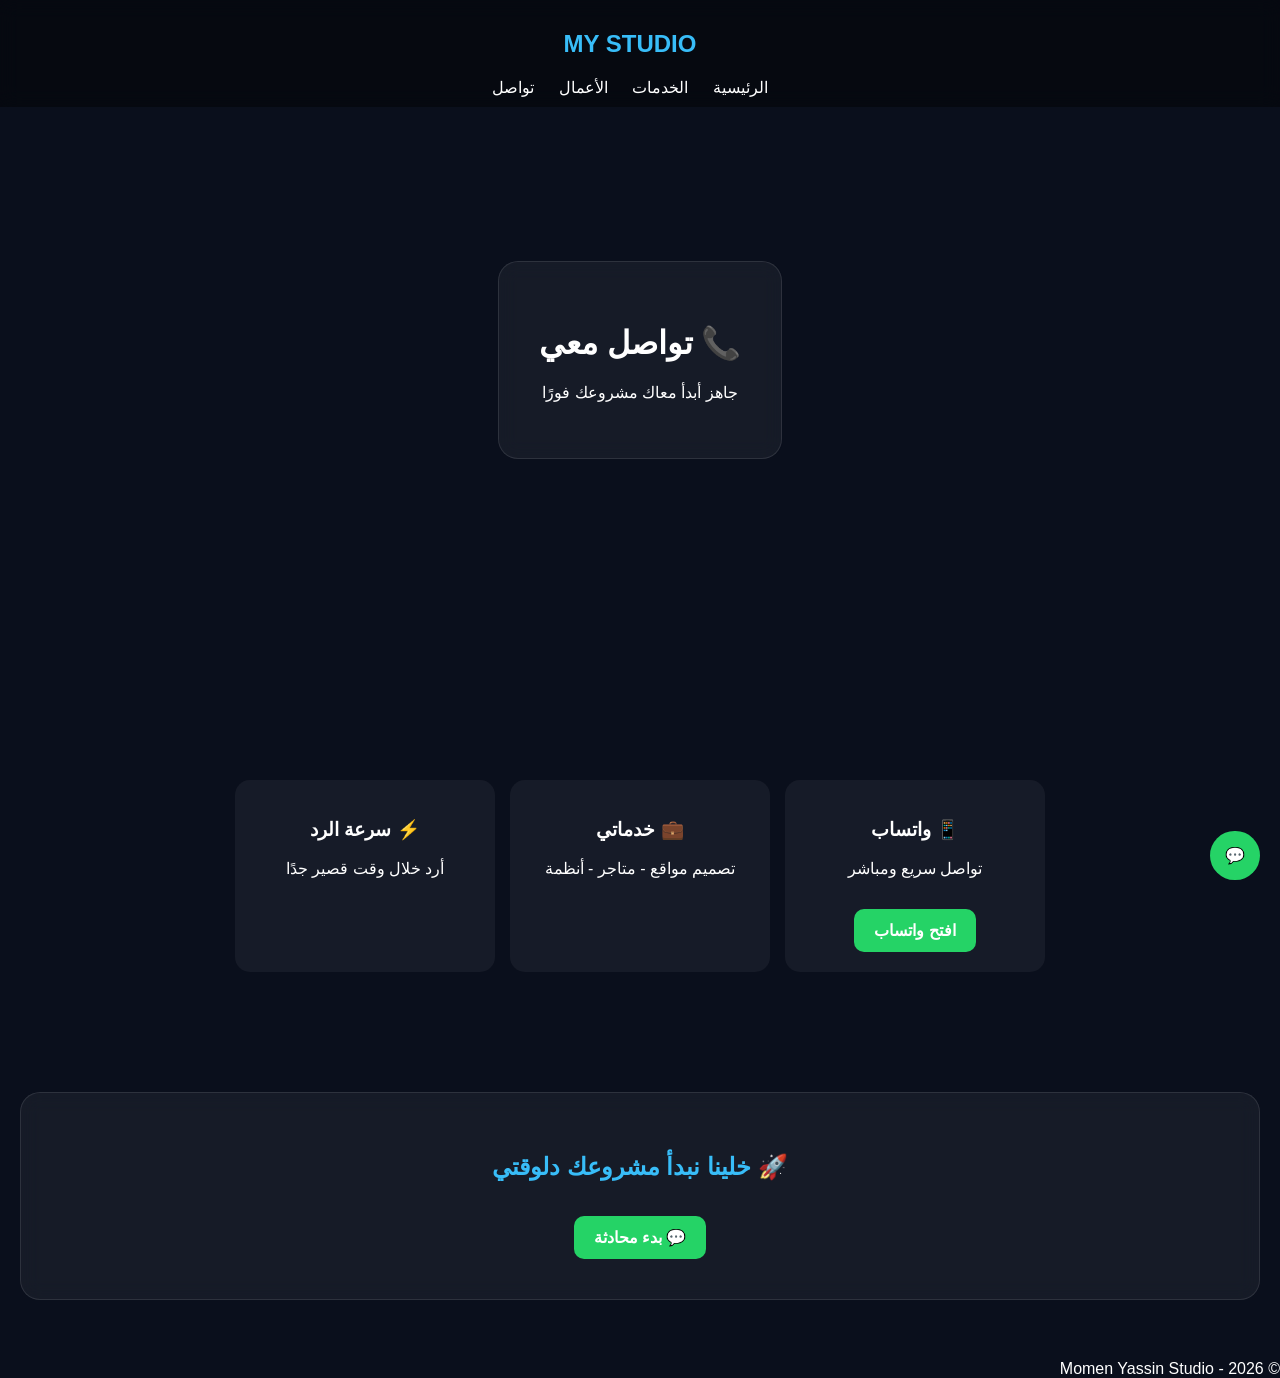
==== contact.html @ 50edfb58 "Create contact.html" ====
<!DOCTYPE html>
<html lang="ar" dir="rtl">
<head>
<meta charset="UTF-8">
<meta name="viewport" content="width=device-width, initial-scale=1.0">

<title>تواصل | Momen Yassin Studio</title>

<link rel="stylesheet" href="style.css">
<link rel="stylesheet" href="animations.css">

<link href="https://fonts.googleapis.com/css2?family=Cairo:wght@400;700;900&display=swap" rel="stylesheet">
</head>

<body>

<div class="container">

<!-- NAV -->
<nav class="nav">
    <h2 class="logo">MY STUDIO</h2>

    <div class="links">
        <a href="index.html">الرئيسية</a>
        <a href="services.html">الخدمات</a>
        <a href="projects.html">الأعمال</a>
        <a href="contact.html">تواصل</a>
    </div>
</nav>

<!-- HERO -->
<header class="hero small">

    <div class="glass">

        <h1 class="title">📞 تواصل معي</h1>
        <p class="subtitle">جاهز أبدأ معاك مشروعك فورًا</p>

    </div>

</header>

<!-- CONTACT BOX -->
<section class="grid">

    <div class="card">
        <h3>📱 واتساب</h3>
        <p>تواصل سريع ومباشر</p>
        <a class="btn whatsapp" href="https://wa.me/201142419845">افتح واتساب</a>
    </div>

    <div class="card">
        <h3>💼 خدماتي</h3>
        <p>تصميم مواقع - متاجر - أنظمة</p>
    </div>

    <div class="card">
        <h3>⚡ سرعة الرد</h3>
        <p>أرد خلال وقت قصير جدًا</p>
    </div>

</section>

<!-- CTA -->
<section>

    <div class="glass">

        <h2>🚀 خلينا نبدأ مشروعك دلوقتي</h2>

        <a class="btn whatsapp" href="https://wa.me/201142419845">
            💬 بدء محادثة
        </a>

    </div>

</section>

<footer>
    © 2026 - Momen Yassin Studio
</footer>

</div>

<!-- Floating WhatsApp -->
<a class="wa-float" href="https://wa.me/201142419845">💬</a>

</body>
</html>
---- style.css ----
body {
    margin: 0;
    font-family: Arial;
    background: #0a0f1c;
    color: white;
    overflow-x: hidden;
}

/* خلفية عالمية */
.bg {
    position: fixed;
    width: 100%;
    height: 100%;
    background: radial-gradient(circle, #1e3a8a, #0a0f1c, #000);
    animation: move 10s infinite alternate;
    z-index: -1;
}

@keyframes move {
    from {transform: scale(1);}
    to {transform: scale(1.2);}
}

/* Navbar */
nav {
    position: fixed;
    top: 0;
    width: 100%;
    background: rgba(0,0,0,0.4);
    backdrop-filter: blur(10px);
    padding: 10px;
    text-align: center;
}

nav a {
    color: white;
    margin: 10px;
    text-decoration: none;
}

/* Hero */
.hero {
    height: 80vh;
    display: flex;
    justify-content: center;
    align-items: center;
    text-align: center;
}

.glass {
    padding: 40px;
    background: rgba(255,255,255,0.05);
    border-radius: 20px;
    backdrop-filter: blur(10px);
    border: 1px solid rgba(255,255,255,0.1);
}

/* Sections */
section {
    padding: 60px 20px;
    text-align: center;
}

h2 {
    color: #38bdf8;
}

/* Cards */
.grid {
    display: flex;
    justify-content: center;
    flex-wrap: wrap;
    gap: 15px;
}

.card {
    width: 220px;
    padding: 20px;
    background: rgba(255,255,255,0.05);
    border-radius: 15px;
    transition: 0.4s;
    text-decoration: none;
    color: white;
}

.card:hover {
    transform: translateY(-10px) scale(1.05);
    background: rgba(56,189,248,0.1);
}

/* Buttons */
.btn {
    display: inline-block;
    padding: 12px 20px;
    margin-top: 15px;
    background: #38bdf8;
    color: black;
    border-radius: 10px;
    text-decoration: none;
    font-weight: bold;
}

.whatsapp {
    background: #25D366;
    color: white;
}

/* Floating WhatsApp */
.wa-float {
    position: fixed;
    bottom: 20px;
    right: 20px;
    background: #25D366;
    padding: 15px;
    border-radius: 50px;
    text-decoration: none;
    color: white;
}
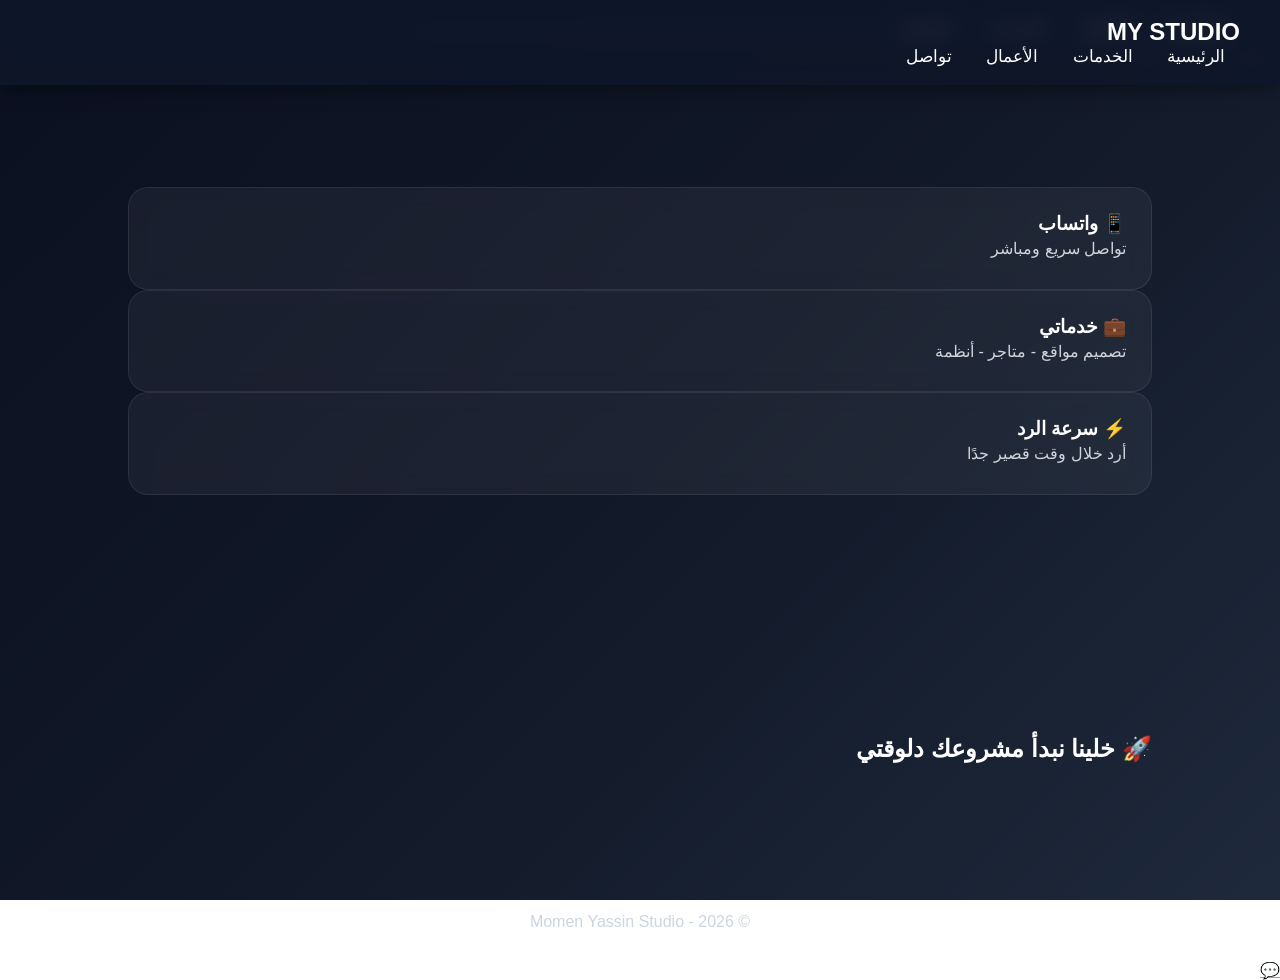
==== commit 78015717: "Add navigation links to contact.html" ====
--- a/contact.html
+++ b/contact.html
@@ -13,7 +13,12 @@
 </head>
 
 <body>
-
+<nav>
+  <a href="index.html">الرئيسية</a>
+  <a href="work.html">الأعمال</a>
+  <a href="services.html">الخدمات</a>
+  <a href="contact.html">التواصل</a>
+</nav>
 <div class="container">
 
 <!-- NAV -->
--- a/style.css
+++ b/style.css
@@ -1,118 +1,181 @@
-body {
-    margin: 0;
-    font-family: Arial;
-    background: #0a0f1c;
-    color: white;
-    overflow-x: hidden;
+/* =========================
+   GLOBAL PROFESSIONAL STYLE
+========================= */
+
+*{
+    margin:0;
+    padding:0;
+    box-sizing:border-box;
+    scroll-behavior:smooth;
 }
 
-/* خلفية عالمية */
-.bg {
-    position: fixed;
-    width: 100%;
-    height: 100%;
-    background: radial-gradient(circle, #1e3a8a, #0a0f1c, #000);
-    animation: move 10s infinite alternate;
-    z-index: -1;
+body{
+    font-family: 'Poppins', sans-serif;
+    background: linear-gradient(135deg,#0b1020,#111827,#1e293b);
+    background-attachment: fixed;
+    color: white;
+    min-height:100vh;
+    overflow-x:hidden;
 }
 
-@keyframes move {
-    from {transform: scale(1);}
-    to {transform: scale(1.2);}
+/* =========================
+   NAVBAR
+========================= */
+
+nav{
+    width:100%;
+    position:fixed;
+    top:0;
+    left:0;
+    z-index:1000;
+    padding:18px 40px;
+    background: rgba(15,23,42,0.85);
+    backdrop-filter: blur(10px);
+    box-shadow:0 4px 20px rgba(0,0,0,0.4);
 }
 
-/* Navbar */
-nav {
-    position: fixed;
-    top: 0;
-    width: 100%;
-    background: rgba(0,0,0,0.4);
-    backdrop-filter: blur(10px);
-    padding: 10px;
-    text-align: center;
+nav a{
+    color:white;
+    text-decoration:none;
+    margin:0 15px;
+    font-size:17px;
+    transition:0.3s;
 }
 
-nav a {
-    color: white;
-    margin: 10px;
-    text-decoration: none;
+nav a:hover{
+    color:#38bdf8;
 }
 
-/* Hero */
-.hero {
-    height: 80vh;
-    display: flex;
-    justify-content: center;
-    align-items: center;
-    text-align: center;
+/* =========================
+   SECTIONS
+========================= */
+
+section{
+    padding:120px 10%;
+    background:transparent !important;
 }
 
-.glass {
-    padding: 40px;
-    background: rgba(255,255,255,0.05);
-    border-radius: 20px;
-    backdrop-filter: blur(10px);
-    border: 1px solid rgba(255,255,255,0.1);
+/* =========================
+   TITLES
+========================= */
+
+h1,h2,h3{
+    color:white;
+    font-weight:700;
 }
 
-/* Sections */
-section {
-    padding: 60px 20px;
-    text-align: center;
+p{
+    color:#d1d5db;
+    line-height:1.8;
 }
 
-h2 {
-    color: #38bdf8;
+/* =========================
+   BUTTONS
+========================= */
+
+button,
+.btn{
+    background:linear-gradient(135deg,#2563eb,#38bdf8);
+    color:white;
+    border:none;
+    padding:14px 28px;
+    border-radius:14px;
+    font-size:16px;
+    cursor:pointer;
+    transition:0.4s;
+    box-shadow:0 0 20px rgba(56,189,248,0.3);
 }
 
-/* Cards */
-.grid {
-    display: flex;
-    justify-content: center;
-    flex-wrap: wrap;
-    gap: 15px;
+button:hover,
+.btn:hover{
+    transform:translateY(-3px) scale(1.03);
+    box-shadow:0 0 30px rgba(56,189,248,0.5);
 }
 
-.card {
-    width: 220px;
-    padding: 20px;
-    background: rgba(255,255,255,0.05);
-    border-radius: 15px;
-    transition: 0.4s;
-    text-decoration: none;
-    color: white;
+/* =========================
+   CARDS
+========================= */
+
+.card{
+    background:rgba(255,255,255,0.05);
+    border:1px solid rgba(255,255,255,0.08);
+    border-radius:20px;
+    padding:25px;
+    backdrop-filter:blur(10px);
+    transition:0.4s;
 }
 
-.card:hover {
-    transform: translateY(-10px) scale(1.05);
-    background: rgba(56,189,248,0.1);
+.card:hover{
+    transform:translateY(-8px);
+    box-shadow:0 10px 30px rgba(0,0,0,0.4);
 }
 
-/* Buttons */
-.btn {
-    display: inline-block;
-    padding: 12px 20px;
-    margin-top: 15px;
-    background: #38bdf8;
-    color: black;
-    border-radius: 10px;
-    text-decoration: none;
-    font-weight: bold;
+/* =========================
+   FOOTER
+========================= */
+
+footer{
+    text-align:center;
+    padding:30px;
+    color:#cbd5e1;
+    background:transparent;
 }
 
-.whatsapp {
-    background: #25D366;
-    color: white;
+/* =========================
+   LINKS
+========================= */
+
+a{
+    color:#38bdf8;
+    transition:0.3s;
 }
 
-/* Floating WhatsApp */
-.wa-float {
-    position: fixed;
-    bottom: 20px;
-    right: 20px;
-    background: #25D366;
-    padding: 15px;
-    border-radius: 50px;
-    text-decoration: none;
-    color: white;
+a:hover{
+    color:white;
 }
+
+/* =========================
+   REMOVE WHATSAPP FLOATING BUTTON
+========================= */
+
+.whatsapp,
+.whatsapp-btn,
+.whatsapp-button,
+.floating-whatsapp,
+#whatsapp{
+    display:none !important;
+}
+
+/* =========================
+   MOBILE RESPONSIVE
+========================= */
+
+@media(max-width:768px){
+
+    nav{
+        padding:15px 20px;
+    }
+
+    nav a{
+        display:inline-block;
+        margin:8px;
+        font-size:15px;
+    }
+
+    section{
+        padding:100px 7%;
+    }
+
+    h1{
+        font-size:34px;
+    }
+
+    h2{
+        font-size:28px;
+    }
+
+    p{
+        font-size:16px;
+    }
+
+}
